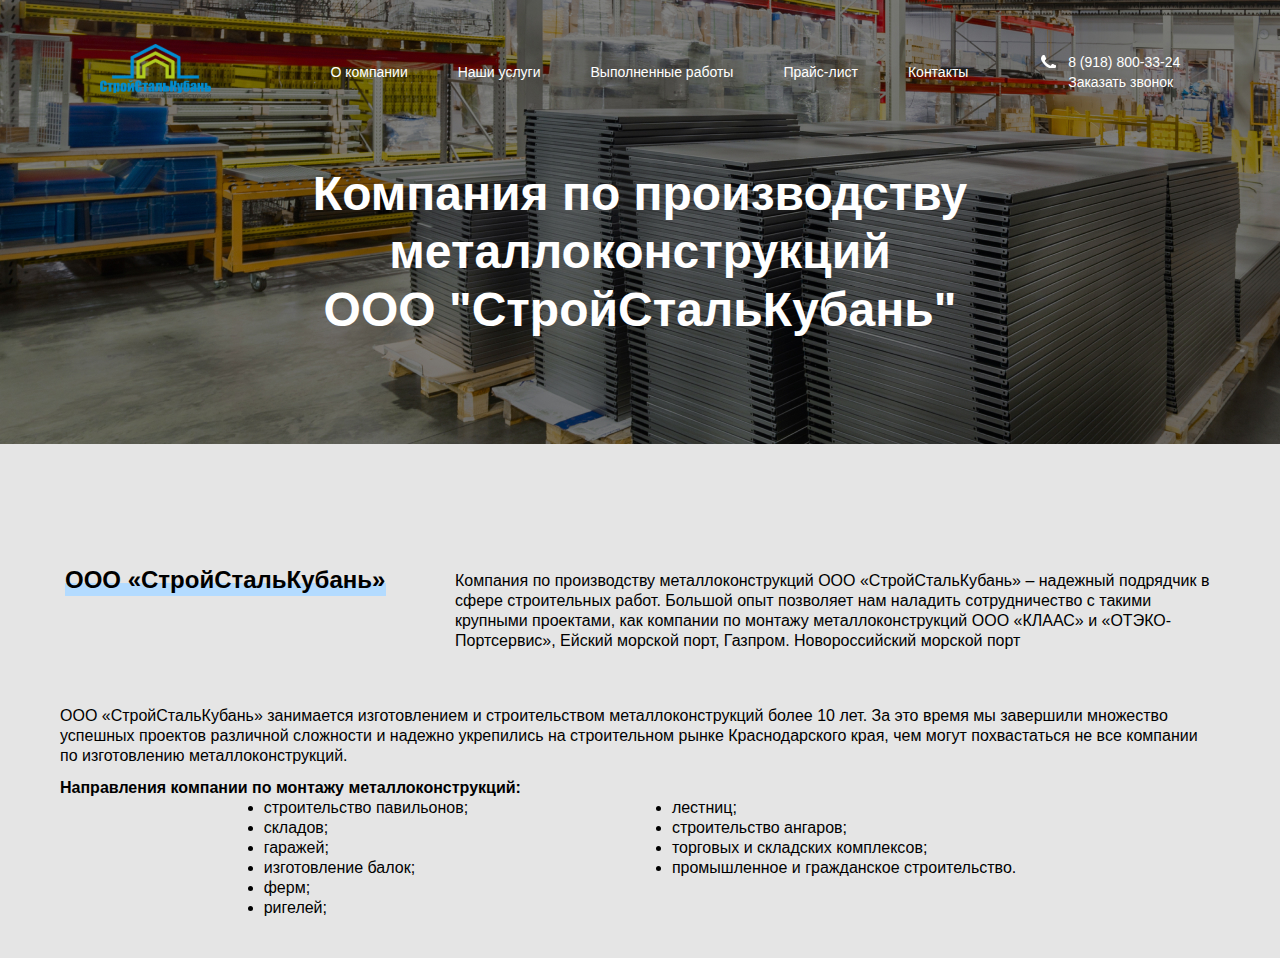
==== about.html @ f3fd8894 "start page about" ====
<!DOCTYPE html>
<html lang="en">

<head>
    <meta charset="UTF-8">
    <meta http-equiv="X-UA-Compatible" content="IE=edge">
    <meta name="viewport" content="width=device-width, initial-scale=1.0">
    <title>About/Страница</title>
    <link rel="stylesheet" href="css/style.css">
</head>

<body>
    <header class="header-about">
        <div class="header-top">
            <img class="logo" src="img/logo.svg" alt="logotype">

            <ul class="menu">
                <li class="menu-item">
                    <a href="#" class="menu-item__link">О компании</li>
                </a>
                <li class="menu-item">
                    <a href="#" class="menu-item__link">Наши услуги</li>
                </a>
                <li class="menu-item">
                    <a href="#" class="menu-item__link">Выполненные работы</li>
                </a>
                <li class="menu-item">
                    <a href="#" class="menu-item__link">Прайс-лист</li>
                </a>
                <li class="menu-item">
                    <a href="#" class="menu-item__link">Контакты</li>
                </a>
            </ul>
            <div class="header-top__call">
                <a href="tel:89188003324" class="phone-num">8 (918) 800-33-24</a>
                <a href="#" class="callback">Заказать звонок</a>
            </div>
        </div>

        <div class="container">
            <div class="header-about__inner">
                <h1 class="header-title">Компания по производству металлоконструкций <br>ООО "СтройСтальКубань"</h1>
            </div>
        </div>
    </header>

    <section class="info">
        <div class="container">
            <div class="info__top">
                <h2 class="info__title">
                    ООО «СтройСтальКубань»
                </h2>
                <span class="info__description-top">
                    Компания по производству металлоконструкций ООО «СтройСтальКубань» – надежный подрядчик
                    в сфере строительных работ. Большой опыт позволяет нам наладить сотрудничество с такими
                    крупными проектами, как компании по монтажу металлоконструкций ООО «КЛААС» и «ОТЭКО-Портсервис»,
                    Ейский морской порт, Газпром. Новороссийский морской порт
                </span>
            </div>

            <div class="info__bottom">
                <p class="info__description-bottom">
                    ООО «СтройСтальКубань» занимается изготовлением и строительством металлоконструкций более 10 лет.
                    За это время мы завершили множество успешных проектов различной сложности и надежно укрепились на
                    строительном рынке Краснодарского края,
                    чем могут похвастаться не все компании по изготовлению металлоконструкций.
                </p>
                <h5 class="info__list-title">Направления компании по монтажу металлоконструкций: </h5>
                <div class="info__list-inner">
                <ul class="info__list">
                    <li class="info__item">строительство павильонов;</li>
                    <li class="info__item">складов;</li>
                    <li class="info__item">гаражей;</li>
                    <li class="info__item">изготовление балок;</li>
                    <li class="info__item">ферм;</li>
                    <li class="info__item">ригелей;</li>
                </ul>
                <ul class="info__list">
                    <li class="info__item">лестниц;</li>
                    <li class="info__item">строительство ангаров;</li>
                    <li class="info__item">торговых и складских комплексов;</li>
                    <li class="info__item">промышленное и гражданское строительство.</li>
                </ul>
            </div>
            </div>
        </div>
    </section>
</body>

</html>
---- css/style.css ----
html {
    box-sizing: border-box;
    /* scroll-behavior: smooth; */
}

*,
*::after,
*::before {
    box-sizing: inherit;
}

ul,
ol {
    padding: 0;
}

body,
h1,
h2,
h3,
h4,
h5,
h6,
p,
ul,
ol,
li,
figure,
figcaption,
blockquote,
dl,
dd {
    margin: 0;
    list-style: none;
}

ul {
    list-style: none;
}

img {
    max-width: 100%;
}

input,
button,
textarea,
select,
address {
    font: inherit;
}

button {
    cursor: pointer;
    border: none;
}

a {
    color: inherit;
    text-decoration: none;
    position: relative;
}

body {
    /* font-family: 'Play', sans-serif; */
    font-family: 'Open Sans', sans-serif;
    background-color: #E5E5E5;
    color: #fff;
}

.container {
    max-width: 1160px;
    margin: 0 auto;
}

.header {
    background-image: url(../img/header-bg.png);
    height: 750px;
}

.header-about {
    background-image: url(../img/header-bg-about.jpg);
    padding-bottom: 162px;
    background-repeat: no-repeat;
}

.header-top {
    font-size: 14px;
    line-height: 20px;
    align-items: center;
    display: flex;
    justify-content: space-evenly;
    padding-top: 44px;
}

.menu {
    display: flex;
    justify-content: space-between;
    margin-left: 20px;
    transition: all 0.5;
}

.menu-item:not(:first-child) {
    padding-left: 50px;
}

.menu-item {
    transition: all 0.5;
}

.menu-item a {
    display: inline-block;
    line-height: 1;
    text-decoration: none;
    /* Убираем подчеркивание */
    cursor: pointer;
}

.menu-item a::after {
    background-color: #fff;
    display: block;
    content: "";
    height: 1px;
    width: 0%;
    -webkit-transition: width .3s ease-in-out;
    -moz--transition: width .3s ease-in-out;
    transition: width .3s ease-in-out;
}

.menu-item a:hover::after,
.menu-item a:focus::after {
    width: 100%;
}

.header-top__call {
    position: relative;
    display: grid;
}

.header-top__call::before {
    position: absolute;
    content: '';
    background-image: url(../img/icons/tel.svg);
    width: 15px;
    height: 13px;
    left: -27px;
    top: 3px;
}

.header-bottom {
    text-align: center;
}

.header-about__inner {
    text-align: center;
    margin-top: -55px;
}

.header-title {
    font-family: 'Play', sans-serif;
    font-weight: bold;
    font-size: 48px;
    line-height: 58px;
    margin-top: 121px;
}

.header-description {
    font-size: 16px;
    line-height: 20px;
    font-style: normal;
    font-weight: normal;
    margin-top: 20px;
}

.more-work__btn,
.header-btn,
.services__btn {
    background-color: #1B6EB8;
    border-radius: 6px;
    font-weight: bold;
    font-size: 14px;
    line-height: 16px;
    font-family: 'Play', sans-serif;
    padding: 17px 30px;
    color: #fff;
    margin-top: 55px;
    text-transform: uppercase;
    transition: all 0.5s;
}

.more-work__btn:hover,
.header-btn:hover,
.services__btn:hover {
    background-color: #1b6fb8be;
}

.header-bottom__items {
    display: flex;
    align-items: center;
    justify-content: space-evenly;
    margin-top: 60px;
}

.bottom__item-left,
.bottom__item-center,
.bottom__item-right {
    position: relative;
}

.bottom__item-left::before {
    position: absolute;
    top: -10px;
    left: -55px;
    content: '';
    background-image: url(../img/icons/production.svg);
    width: 38px;
    height: 42px;
}

.bottom__item-center::before {
    position: absolute;
    top: -10px;
    left: -55px;
    content: '';
    background-image: url(../img/icons/designer.svg);
    width: 45px;
    height: 45px;
}

.bottom__item-right::before {
    position: absolute;
    top: -10px;
    left: -55px;
    content: '';
    background-image: url(../img/icons/rigger.svg);
    width: 39px;
    height: 40px;
}

.about {
    padding: 153px 0 137px;
}

.about__inner-top {
    color: #000;
    display: flex;
    justify-content: space-around;
}

.info__title,
.footer__title,
.thanks__title,
.video-about__title,
.warranty__title,
.stages__title,
.about__title,
.services__title,
.portfolio__title {
    color: #000;
    position: relative;
    font-family: 'Play', sans-serif;
    font-weight: bold;
    font-size: 24px;
    line-height: 58px;
    z-index: 10;
    margin-left: 5px;
}

.info__title::before,
.footer__title::before,
.thanks__title::before,
.video-about__title::before,
.warranty__title::before,
.stages__title::before,
.about__title::before,
.services__title::before,
.portfolio__title::before {
    position: absolute;
    content: '';
    border-bottom: solid #B3DBFF 13px;
    width: 140px;
    top: 32px;
    z-index: -5;
}

.about__description {
    width: 829px;
    font-size: 16px;
    line-height: 20px;
}

.about__content {
    margin-top: 20px;
}

.about__inner-bottom {
    display: flex;
    justify-content: center;
    background-image: url(../img/about-bg.jpg);
    margin-top: 125px;
}

.inner-bottom__description {
    width: 829px;
    font-size: 18px;
    line-height: 30px;
    padding: 71px 0;
    margin-left: 20px;
}

.services__title {
    position: relative;
}

.services__title::before {
    position: absolute;
    content: '';
    border-bottom: solid #B3DBFF 13px;
    width: 149px;
    top: 32px;
    z-index: -5;
}

.services__top {
    font-family: 'Play', sans-serif;
    color: #000;
    display: flex;
    justify-content: space-between;
}

.services__top-title {
    margin-top: 147px;
    font-size: 24px;
    line-height: 30px;
    font-weight: normal;
}

.services__left-inner {
    display: grid;
    align-items: center;
    justify-content: center;
    text-align: center;
    width: 560px;
    height: 323px;
}

.services__inner {
    width: 560px;
    height: 323px;
}

.services__btn {
    margin-top: 45px;
}

.services__top-content {
    font-size: 20px;
    line-height: 30px;
}

.services__top-img {
    margin-top: 38px;
}

.services__bottom {
    display: flex;
    font-weight: normal;
    font-size: 20px;
    line-height: 30px;
    color: #000;
    justify-content: space-between;
    font-family: 'Play', sans-serif;
    margin-top: 100px;
}

.services-all__inner {
    font-family: 'Play', sans-serif;
    color: #000;
    font-weight: bold;
    font-size: 20px;
    line-height: 30px;
    margin-top: 145px;
    transition: all 0.5s;
}

.services-all__inner:hover .right-arrow {
    margin-left: 10px;
}

.right-arrow {
    display: inline-flex;
    position: relative;
    width: 20px;
    height: 20px;
    cursor: pointer;
    transition: all 0.5s;
}

.right-arrow::before,
.right-arrow::after {
    display: inline-flex;
    position: absolute;
    content: '';
}

.portfolio {
    color: #000;
    padding: 191px 0 142px;
}

.right-arrow::before {
    margin-left: 16px;
    top: 14px;
    left: 0;
    width: 43px;
    height: 1px;
    background-color: #000;
    transition: all 0.5s;
}

.right-arrow::after {
    right: -40px;
    border-top: 1px solid #000;
    border-right: 1px solid #000;
    transform: rotate(45deg);
    width: 10px;
    height: 10px;
    top: 10px;
    transition: all 0.5s;
}

.services-all {
    position: relative;
}

.portfolio__title {
    position: relative;
}

.portfolio__title::before {
    width: 260px;
}

.portfolio__top {
    display: flex;
    margin-top: 79px;
}

.portfolio__top-right {
    margin-left: 93px;
}

.portfolio__bottom {
    display: flex;
    margin-top: 150px;
}

.portfolio__right-title,
.portfolio__left-title {
    font-family: 'Play', sans-serif;
    width: 460px;
    font-weight: bold;
    font-size: 24px;
    line-height: 27px;
}

.portfolio__bottom-right {
    margin-left: 40px;
}

.portfolio__img {
    transition: all 0.5s;
}

.portfolio__img:hover {
    opacity: 0.7;
    -webkit-transition: opacity 0.35s, -webkit-transform 0.35s;
    transition: opacity 0.35s, transform 0.35s;
    transform: scale(1.1);
}

.portfolio__img1 {
    transition: all 0.5s;
}

.portfolio__img1:hover {
    opacity: 0.7;
    -webkit-transition: opacity 0.35s, -webkit-transform 0.35s;
    transition: opacity 0.35s, transform 0.35s;
    transform: scale(1.1);
}

.more-work__inner-btn {
    display: flex;
    justify-content: center;
    margin-top: 67px;
}

.stages__title {
    position: relative;
}

.stages__title::before {
    width: 167px;
}

.boxes-inner {
    display: flex;
    margin-top: 76px;
}

.box-blue {
    padding: 262px 52px 269px 137px;
    background-color: #1B6EB8;

}

.box-blue__title {
    font-size: 64px;
    line-height: 80px;
    font-family: 'Play', sans-serif;
}

.box-blue__description {
    font-size: 20px;
    line-height: 31px;
    margin-top: 48px;
}

.box-bg {
    width: 1431px;
    height: 600px;
    background: linear-gradient(0deg, rgba(0, 0, 0, 0.7), rgba(0, 0, 0, 0.7)), url(../img/tokar.jpg);
    margin-top: 157px;
}

.box-bg__inner {
    width: 720px;
    margin-left: 50px;
    font-size: 15px;
    line-height: 28px;
}

.box-bg__items {
    display: flex;
    margin-top: 170px;
}

.box-bg__items2 {
    display: flex;
    margin-top: 68px;
}

.box-bg__item {
    width: 344px;
    position: relative;
}

.box-bg__item::before {
    position: absolute;
    content: '';
    border-bottom: 1px solid #0075FF;
    width: 113px;
    top: 59px;
    left: -72px;
    transform: rotate(90deg);

}

.item-number {
    font-family: 'Play', sans-serif;
    font-size: 20px;
    line-height: 31px;
}

.warranty {
    padding-top: 125px;
}

.warranty__title::before {
    width: 111px;
}

.warranty__bg {
    background: linear-gradient(0deg, rgb(255 255 255 / 70%), rgb(229 229 229 / 70%)), url(../img/metalloconstr.jpg);
    background-repeat: no-repeat;
    width: 100%;
    height: 797px;
    margin-top: 68px;
    color: #000;
}

.warranty__inner {
    margin-top: 55px;
    display: flex;
    justify-content: space-between;
}

.warranty__inner-left {
    margin-top: 68px;
    margin-left: 67px;
}

.warranty__inner-title {
    font-family: 'Play', sans-serif;
    text-align: center;
    padding-top: 73px;
    font-weight: bold;
    font-size: 24px;
    line-height: 28px;
    letter-spacing: -0.02em;
}

.warranty__content {
    position: relative;
    margin-top: 32px;
    font-size: 14px;
    line-height: 20px;
    width: 477px;
}

.warranty__content::before {
    position: absolute;
    content: '';
    left: -70px;
    top: 12px;
    background-image: url(../img/daw.svg);
    width: 44px;
    height: 44px;
}

.warranty__content1::before {
    top: 18px;
}

.warranty__content2::before {
    top: 30px;
}

.warranty__form {
    font-family: 'Play', sans-serif;
    padding: 21px 46px 39px;
    background-color: #fff;
    border-radius: 10px;
    display: grid;
    justify-items: center;
}

.warranty__caption {
    font-size: 24px;
    text-align: center;
    width: 365px;
    font-size: 18px;
    line-height: 21px;
}

.warranty__form select,
.warranty__form input,
.warranty__form textarea {
    width: 350px;
    height: 69px;
    border: 1px solid #C4C4C4;
    border-radius: 6px;
}

.form-padding {
    padding-left: 18px;
    margin-top: 31px;
}

.form__btn {
    margin-top: 27px;
}

.form__approval {
    font-family: 'Play', sans-serif;
    font-size: 12px;
    line-height: 14px;
    text-align: center;
    margin-top: 19px;
    width: 349px;
}

.video-about {
    padding: 35px 0 116px;
}

.video-about__title::before {
    width: 215px;
}

.video-about__inner {
    display: flex;
    justify-content: center;
}

.video__link {
    display: flex;
    justify-content: center;
    align-items: center;
    background-image: url('../img/video.jpg');
    background-repeat: no-repeat;
    background-size: cover;
    max-width: 760px;
    width: 100%;
    height: 470px;
    transition: all 0.5s;
    border-radius: 20px;
    margin-top: 63px;
}

.video__link:hover {
    box-shadow: inset 0 0 0 100vw rgba(88, 88, 88, 0.5);
}

.video__link:hover svg {
    transform: scale(2.0);
}

.icon-play {
    transition: 1s;
    margin-left: 6px;
    margin-top: 5px;
}

.icon-play__inner {
    background-color: #C4C4C4;
    border-radius: 50%;
    padding: 29px;
}

.icon-play:hover {
    transform: scale(2.0);
}

.thanks {
    background-image: url(../img/mail-bg.jpg);
    padding: 16px 0 85px;
    background-repeat: no-repeat;
}

.thanks__title {
    color: #fff;
}

.thanks__title::before {
    border-bottom: solid #1B6EB8 13px;
    width: 313px;
}

.thanks__inner {
    display: flex;
    justify-content: space-between;
    margin-top: 78px;
}

.thanks__img {
    transition: all 0.5s ease-in-out;
}

.thanks__img:hover {
    transform: scale(1.1);
}

.footer {
    padding: 49px;
}

.footer__title::before {
    width: 116px;
}

.footer__top {
    color: #000;
    margin-top: 92px;
    font-size: 14px;
}

.footer__address {
    display: flex;
    justify-content: space-between;
}

.footer__contacts {
    display: grid;
}

.footer__item-contacts {
    position: relative;
}

.footer__item-contacts::before {
    position: absolute;
    content: '';
    background-image: url(../img/icons/pin-map.svg);
    width: 26px;
    height: 26px;
    top: -40px;
}

.footer__contacts-phone {
    position: relative;
}

.footer__contacts-phone::before {
    position: absolute;
    content: '';
    background-image: url(../img/icons/footer-tel.svg);
    width: 26px;
    height: 29px;
    top: -40px;
}

.footer__item-clock {
    position: relative;
}

.footer__item-clock::before {
    position: absolute;
    content: '';
    background-image: url(../img/icons/clock.svg);
    width: 26px;
    height: 26px;
    top: -40px;
}

.footer__bottom {
    padding: 5px 0;
    display: flex;
    justify-content: space-evenly;
    margin-top: 25px;
    background-color: rgb(37, 37, 37)
}

/*  Страница about  */

.info {
    color: #000;
    font-size: 16px;
    line-height: 20px;
    padding: 50px 0 40px;
}

.info__top {
    display: flex;
    justify-content: space-between;
}

.info__title::before {
    width: 321px;
}

.info__description-top {
    max-width: 765px;
    margin-top: 20px;
}

.info__description-bottom {
    margin-top: 55px;
    max-width: 1150px;
}

.info__list-title {
    margin-top: 12px;
    font-weight: bold;
    font-size: 16px;
    line-height: 20px;
}

.info__list-inner {
    display: flex;
    justify-content: space-evenly;
}

.info__item {
    list-style: disc;
}
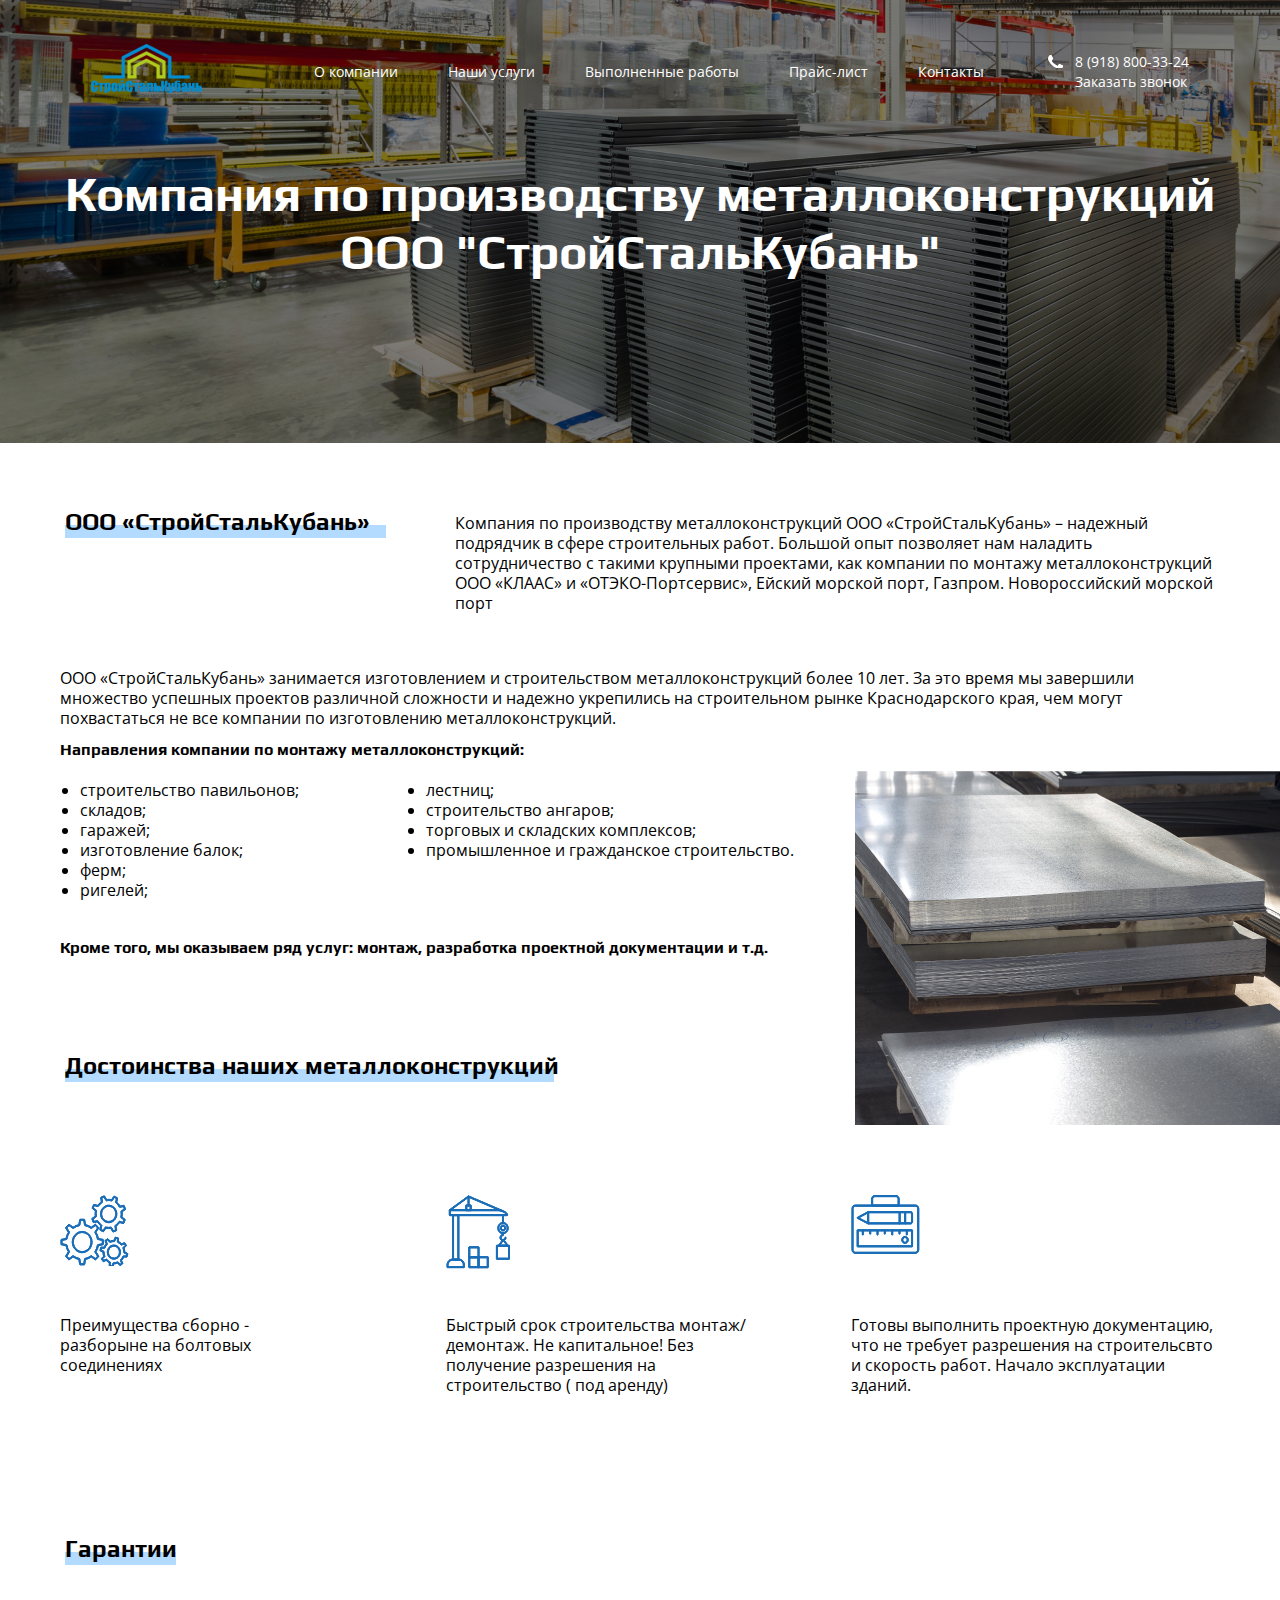
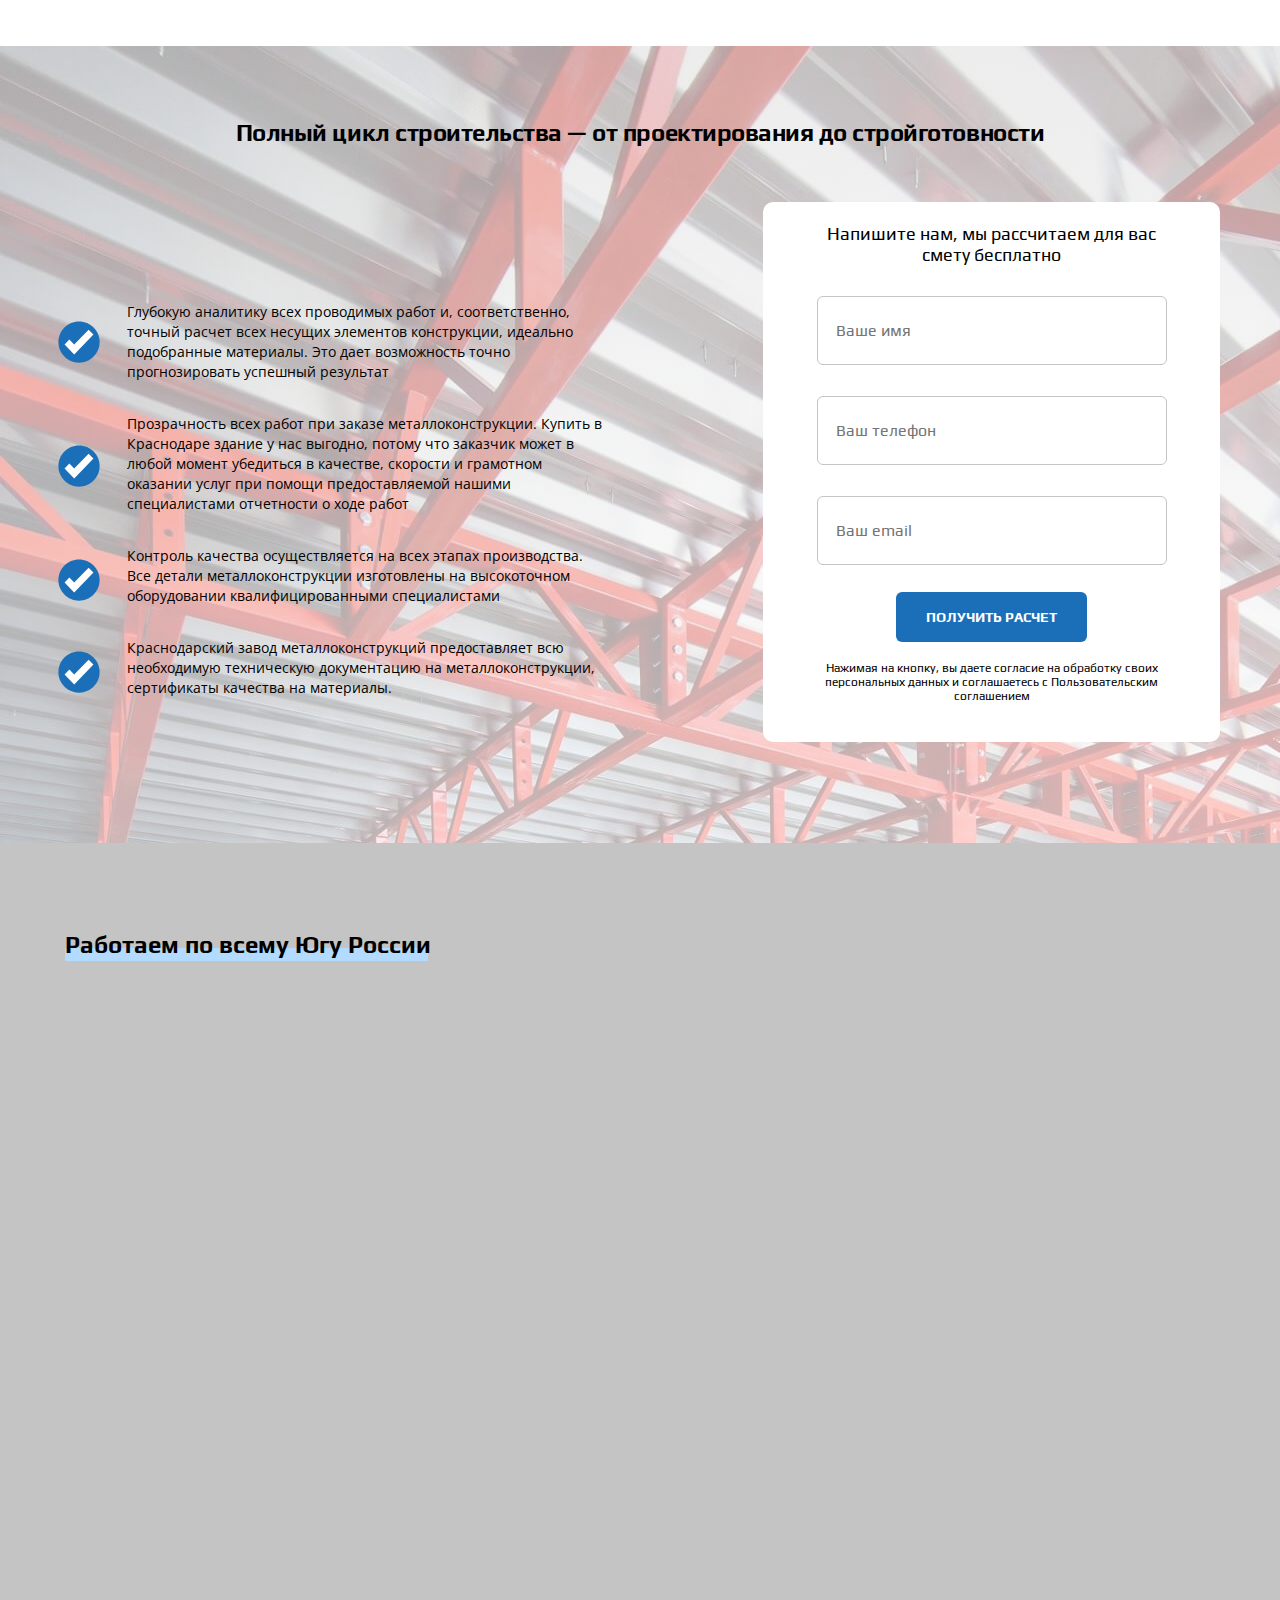
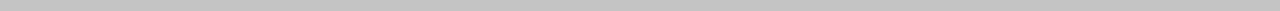
==== commit 712537dc: "about page finish" ====
--- a/about.html
+++ b/about.html
@@ -6,6 +6,8 @@
     <meta http-equiv="X-UA-Compatible" content="IE=edge">
     <meta name="viewport" content="width=device-width, initial-scale=1.0">
     <title>About/Страница</title>
+    <link href="https://fonts.googleapis.com/css2?family=Open+Sans&family=Play:wght@400;700&display=swap"
+        rel="stylesheet">
     <link rel="stylesheet" href="css/style.css">
 </head>
 
@@ -75,13 +77,108 @@
                     <li class="info__item">ферм;</li>
                     <li class="info__item">ригелей;</li>
                 </ul>
-                <ul class="info__list">
+                <ul class="info__list-right">
                     <li class="info__item">лестниц;</li>
                     <li class="info__item">строительство ангаров;</li>
                     <li class="info__item">торговых и складских комплексов;</li>
                     <li class="info__item">промышленное и гражданское строительство.</li>
                 </ul>
+                <div class="info__inner-img">
+                <img class="info__list-img" src="img/list-metala.jpg" alt="">     
             </div>
+            </div>
+            <p class="info__text-bottom">Кроме того, мы оказываем ряд услуг: монтаж, разработка проектной документации и т.д.</p>
+            </div>
+        </div>
+        
+    </section>
+
+    <section class="dignities">
+        <div class="container">
+            <h2 class="dignities__title">
+                Достоинства наших металлоконструкций
+            </h2>
+
+            <div class="dignities__inner">
+                <p class="dignities__content-left">Преимущества сборно - разборыне на болтовых соединениях
+
+                </p>
+                <p class="dignities__content-center">Быстрый срок строительства монтаж/демонтаж. Не капитальное! 
+                    Без получение разрешения на строительство ( под аренду) 
+                </p>
+                <p class="dignities__content-right">Готовы выполнить проектную документацию, что не требует разрешения 
+                    на строительсвто и скорость работ. 
+                    Начало эксплуатации зданий.
+                </p>
+            </div>
+        </div>
+    </section>
+
+    <section class="warranty">
+        <div class="container">
+            <h3 class="warranty__title">Гарантии</h3>
+        </div>
+        <div class="warranty__bg">
+            <div class="container">
+                <h3 class="warranty__inner-title">Полный цикл строительства — от проектирования до стройготовности</h3>
+                <div class="warranty__inner">
+
+                    <div class="warranty__inner-left">
+                        <p class="warranty__content warranty__content1">Глубокую аналитику всех проводимых работ и,
+                            соответственно, точный расчет всех несущих
+                            элементов конструкции, идеально подобранные
+                            материалы. Это дает возможность точно прогнозировать
+                            успешный результат</p>
+
+                        <p class="warranty__content warranty__content2">Прозрачность всех работ при заказе
+                            металлоконструкции.
+                            Купить в Краснодаре здание у нас выгодно, потому что заказчик может в
+                            любой момент убедиться в качестве,
+                            скорости и грамотном оказании
+                            услуг при помощи предоставляемой
+                            нашими специалистами отчетности о ходе работ</p>
+
+                        <p class="warranty__content">Контроль качества осуществляется на всех этапах производства.
+                            Все детали металлоконструкции изготовлены на высокоточном оборудовании
+                            квалифицированными специалистами</p>
+
+                        <p class="warranty__content">Краснодарский завод металлоконструкций предоставляет
+                            всю необходимую техническую документацию на металлоконструкции,
+                            сертификаты качества на материалы.</p>
+                    </div>
+
+                    <div class="warranty__inner-right">
+                        <form class="warranty__form" name="feedback" method="POST" action="/feedback.php">
+                            <div class="warranty__caption">Напишите нам, мы рассчитаем для вас смету бесплатно</div>
+                            <input type="name" class="form-padding" name="name" placeholder="Ваше имя"
+                                required="required">
+                            <input name="phone" class="form-padding" placeholder="Ваш телефон" type="tel"
+                                required="required">
+                            <input type="email" class="form-padding" placeholder="Ваш email"
+                                required="required"></input>
+
+                            <button type="submit" class="more-work__btn form__btn" name="submit_btn"
+                                value="Получить расчет">Получить расчет</button>
+
+                            <p class="form__approval">Нажимая на кнопку, вы даете согласие на обработку
+                                своих персональных данных и соглашаетесь с Пользовательским соглашением
+                            </p>
+                        </form>
+                    </div>
+                </div>
+            </div>
+        </div>
+    </section>
+
+    <section class="work-maps">
+        <div class="container">
+            <h2 class="work-maps__title">
+                Работаем по всему Югу России
+            </h2>
+            <div class="work-maps__box">
+                <div class="work-maps__inner">
+                    <iframe src="https://yandex.ru/map-widget/v1/?um=constructor%3A8801a4c82eb58739489760e0e2d92035ef80559ced955101b84493772185ef82&amp;source=constructor" width="1159" height="434" frameborder="0"></iframe>
+                </div>
             </div>
         </div>
     </section>
--- a/css/style.css
+++ b/css/style.css
@@ -64,7 +64,7 @@
 body {
     /* font-family: 'Play', sans-serif; */
     font-family: 'Open Sans', sans-serif;
-    background-color: #E5E5E5;
+    background-color: #fff;
     color: #fff;
 }
 
@@ -247,6 +247,8 @@
     justify-content: space-around;
 }
 
+.work-maps__title,
+.dignities__title,
 .info__title,
 .footer__title,
 .thanks__title,
@@ -266,6 +268,8 @@
     margin-left: 5px;
 }
 
+.work-maps__title::before,
+.dignities__title::before,
 .info__title::before,
 .footer__title::before,
 .thanks__title::before,
@@ -860,7 +864,12 @@
     max-width: 1150px;
 }
 
+.info__list {
+    margin: 20px 0 0 20px;
+}
+
 .info__list-title {
+    font-family: 'Play', sans-serif;
     margin-top: 12px;
     font-weight: bold;
     font-size: 16px;
@@ -869,9 +878,99 @@
 
 .info__list-inner {
     display: flex;
-    justify-content: space-evenly;
+    justify-content: space-between;
+}
+
+.info__list-right {
+    margin-right: 300px;
+    margin-top: 20px;
 }
 
 .info__item {
     list-style: disc;
+}
+
+.info__list-img {
+    position: absolute;
+    right: 0;
+}
+
+.info__text-bottom {
+    font-family: 'Play', sans-serif;
+    font-weight: bold;
+    font-size: 16px;
+    line-height: 20px;
+    margin-top: 38px;
+}
+
+.dignities__title {
+    margin-top: 39px;
+}
+
+.dignities__title::before {
+    width: 489px;
+}
+
+.dignities__inner {
+    display: flex;
+    justify-content: space-between;
+    font-size: 16px;
+    line-height: 20px;
+    color: #000;
+    margin-top: 220px;
+}
+
+.dignities__content-left {
+    position: relative;
+    max-width: 280px;
+}
+
+.dignities__content-left::before {
+    position: absolute;
+    content: '';
+    background-image: url(../img/icons/shesterenka.svg);
+    width: 69px;
+    height: 71px;
+    top: -120px;
+}
+
+.dignities__content-center {
+    position: relative;
+    max-width: 300px;
+}
+
+.dignities__content-center::before {
+    position: absolute;
+    content: '';
+    background-image: url(../img/icons/kran.svg);
+    width: 64px;
+    height: 74px;
+    top: -120px;
+}
+
+.dignities__content-right {
+    position: relative;
+    max-width: 369px;
+}
+
+.dignities__content-right::before {
+    position: absolute;
+    content: '';
+    background-image: url(../img/icons/portfel.svg);
+    width: 69px;
+    height: 59px;
+    top: -120px;
+}
+
+.work-maps {
+    padding: 73px 0 115px;
+    background-color: #C4C4C4;
+}
+
+.work-maps__inner {
+    margin-top: 83px;
+}
+
+.work-maps__title::before {
+    width: 363px;
 }